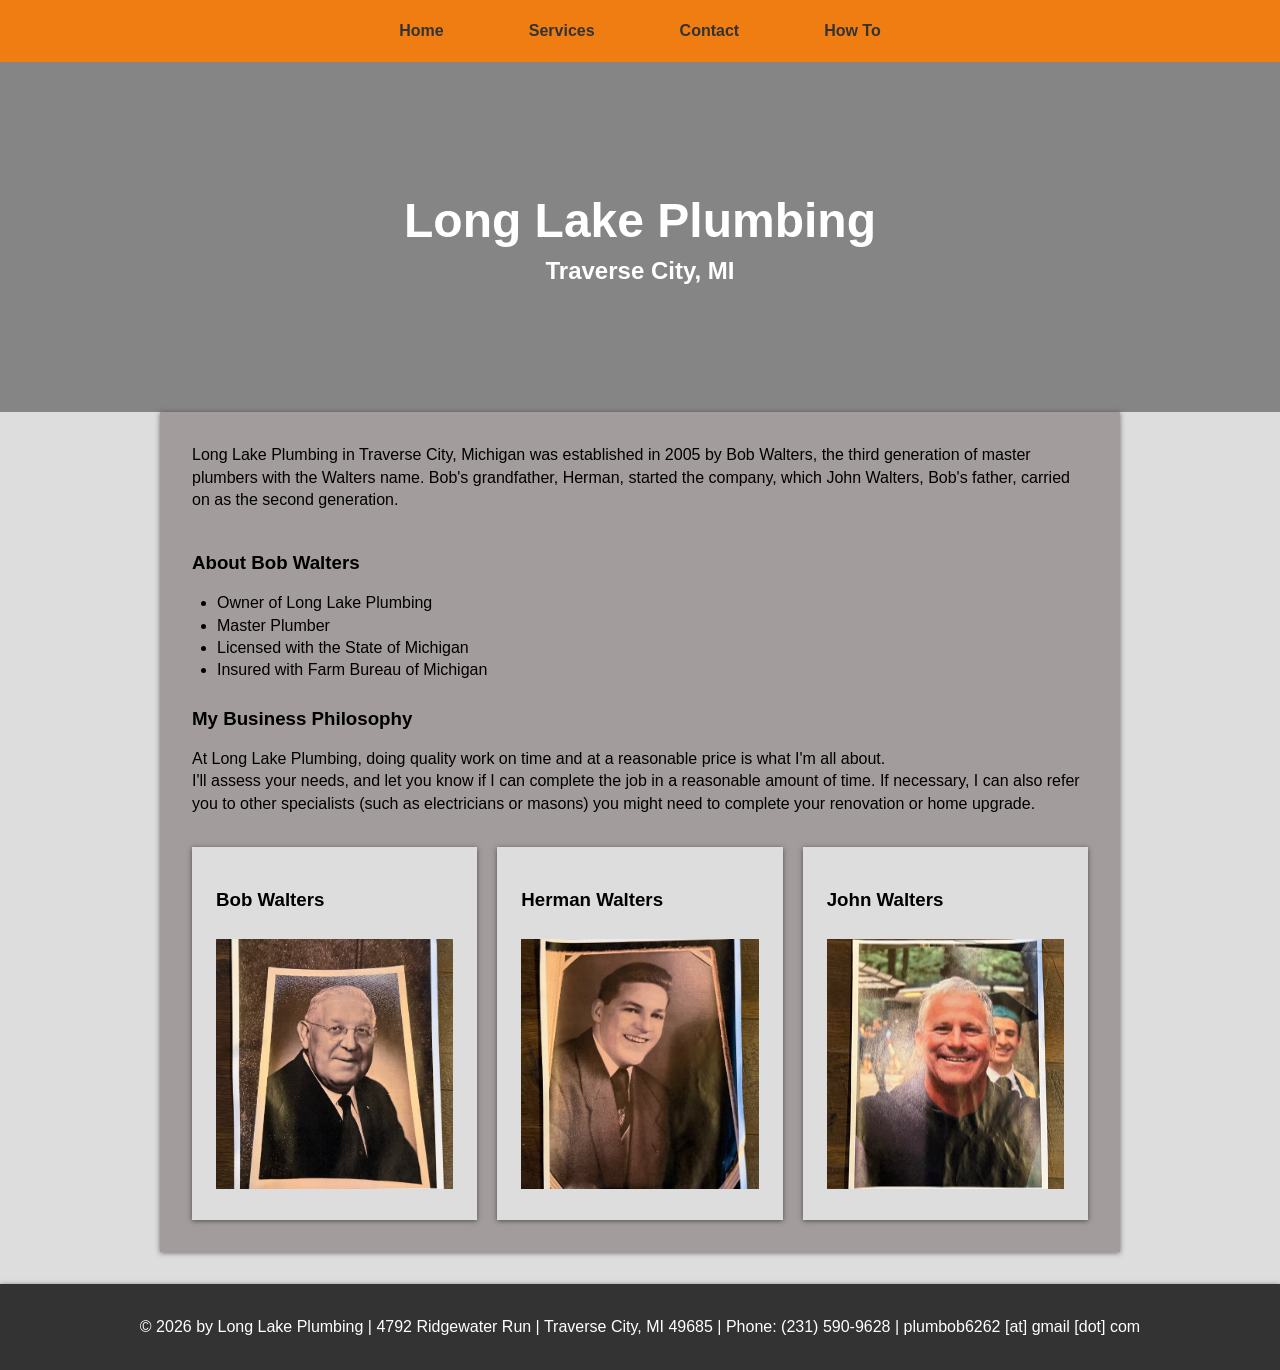
==== plumbing/index.html @ db012736 "Removed extra break tag" ====
<!DOCTYPE html>
<html lang="en">
<head>
	<meta charset="utf-8">
	<meta name="viewport" content="width=device-width, initial-scale=1.0">
	<title>Home | Long Lake Plumbing</title>
	<style>
		/* Global Reset and Variables */
		* {
			margin: 0;
			padding: 0;
			box-sizing: border-box;
		}

		:root {
			--orange: #EF7D12;
			--steelblue: rgb(36, 83, 145);
			--dark: #333;
			--light: #fff;
			--grey: #ddd;
			--shadow: 0 1px 5px rgba(0, 0, 0, 0.5);
		}

		body {
			font-family: Arial, Helvetica, sans-serif;
			line-height: 1.4;
			background-color: var(--grey);
		}

		/* CSS Grid Layout Structure */
		.page-wrapper {
			display: grid;
			grid-template-areas: 
				"nav"
				"header"
				"content"
				"footer";
			grid-template-columns: 1fr;
		}

		/* Responsive Navbar using Flexbox */
		.main-nav {
			grid-area: nav;
			background-color: var(--orange);
			position: sticky;
			top: 0;
			z-index: 100;
			width: 100%;
			display: flex;
			justify-content: center;
			align-items: center;
			min-height: 60px;
		}

		.main-nav ul {
			display: flex;
			list-style: none;
			flex-wrap: wrap;
			justify-content: center;
			gap: 5px;
		}

		.main-nav li a {
			text-decoration: none;
			color: #333;
			font-weight: bold;
			padding: 20px 40px;
			display: block;
			transition: 0.3s;
		}

		.main-nav li a:hover {
			color: var(--light);
			background-color: var(--steelblue);
		}

		/* Header with Responsive Background Image */
		header {
			grid-area: header;
			/* Using linear-gradient to ensure text readability over the image */
			background: linear-gradient(rgba(0,0,0,0.4), rgba(0,0,0,0.4)), 
						url('images/wrench-metal-pipe.jpg') no-repeat center center;
			background-size: cover;
			height: 350px;
			display: flex;
			flex-direction: column;
			justify-content: center;
			align-items: center;
			color: var(--light);
			text-align: center;
		}

		header h1 {
			font-size: 3rem;
			background: transparent; 
		}

		header h3 {
			font-size: 1.5rem;
			background: transparent; 
		}

		/* Main Content Section */
		.container {
			grid-area: content;
			background-color: rgb(163, 156, 156);
			width: 75%;
			margin: 0 auto;
			padding: 2rem;
			box-shadow: var(--shadow);
		}

		.container h3 {
			text-align: left;
			background: transparent;
			margin: 1rem 0;
		}

		.container ul {
			margin-left: 25px;
			margin-bottom: 1.5rem;
		}

		/* Responsive Grid for Founder Boxes */
		.boxes {
			display: grid;
			gap: 20px;
			grid-template-columns: repeat(auto-fit, minmax(200px, 1fr));
			margin-top: 2rem;
		}

		.box {
			background: var(--grey);
			text-align: center;
			padding: 1.5rem;
			box-shadow: var(--shadow);
		}

		.box img {
			width: 100%;
			height: 250px;
			object-fit: cover;
			margin-top: 10px;
		}

		/* Footer Styling */
		footer {
			grid-area: footer;
			background: var(--dark);
			color: var(--light);
			text-align: center;
			padding: 2rem;
			margin-top: 2rem;
			box-shadow: var(--shadow);
		}

		/* Mobile Responsive View */
		@media (max-width: 700px) {
			.main-nav ul {
				flex-direction: column;
				width: 100%;
			}

			.main-nav li {
				width: 100%;
				text-align: center;
			}

			.main-nav li a {
				padding: 15px;
				border-bottom: 1px solid rgba(0,0,0,0.1);
			}

			.container {
				width: 95%;
			}

			header h1 {
				font-size: 2rem;
			}
		}
	</style>
</head>
<body>		

	<div class="page-wrapper">
		<nav class="main-nav">
			<ul>
				<li><a href="index.html">Home</a></li>
				<li><a href="services.html">Services</a></li>
				<li><a href="contact.html">Contact</a></li>
				<li><a href="how-to.html">How To</a></li>
			</ul>
		</nav>

		<header>
			<h1>Long Lake Plumbing</h1>
			<h2>Traverse City, MI</h2>
		</header>

		<div class="container">
			<p>Long Lake Plumbing in Traverse City, Michigan was established in 2005 by Bob Walters, the third generation of master plumbers with the Walters name. Bob's grandfather, Herman, started the company, which John Walters, Bob's father, carried on as the second generation.</p>
			
			<br>
			<h3>About Bob Walters</h3>
			<ul>
				<li>Owner of Long Lake Plumbing</li>
				<li>Master Plumber</li>
				<li>Licensed with the State of Michigan</li>
				<li>Insured with Farm Bureau of Michigan</li>
			</ul>
			
	
			<h3>My Business Philosophy</h3>
			<p>At Long Lake Plumbing, doing quality work on time and at a reasonable price is what I'm all about.</p>
			<p>I'll assess your needs, and let you know if I can complete the job in a reasonable amount of time. If necessary, I can also refer you to other specialists (such as electricians or masons) you might need to complete your renovation or home upgrade.</p>

			<section class="boxes">
				<div class="box">
					<h3>Bob Walters</h3>
					<img src="images/founder1.png" alt="First Founder">
				</div>
				<div class="box">
					<h3>Herman Walters</h3>
					<img src="images/founder2.png" alt="Second Founder">
				</div>
				<div class="box">
					<h3>John Walters</h3>
					<img src="images/founder3-resized.png" alt="Third Founder">
				</div>
			</section>
		</div>
		
		<footer>
			<p>&copy; 2026 by Long Lake Plumbing | 4792 Ridgewater Run | Traverse City, MI 49685 | Phone: (231) 590-9628 | plumbob6262 [at] gmail [dot] com</p>
		</footer>
	</div>

</body>
</html>
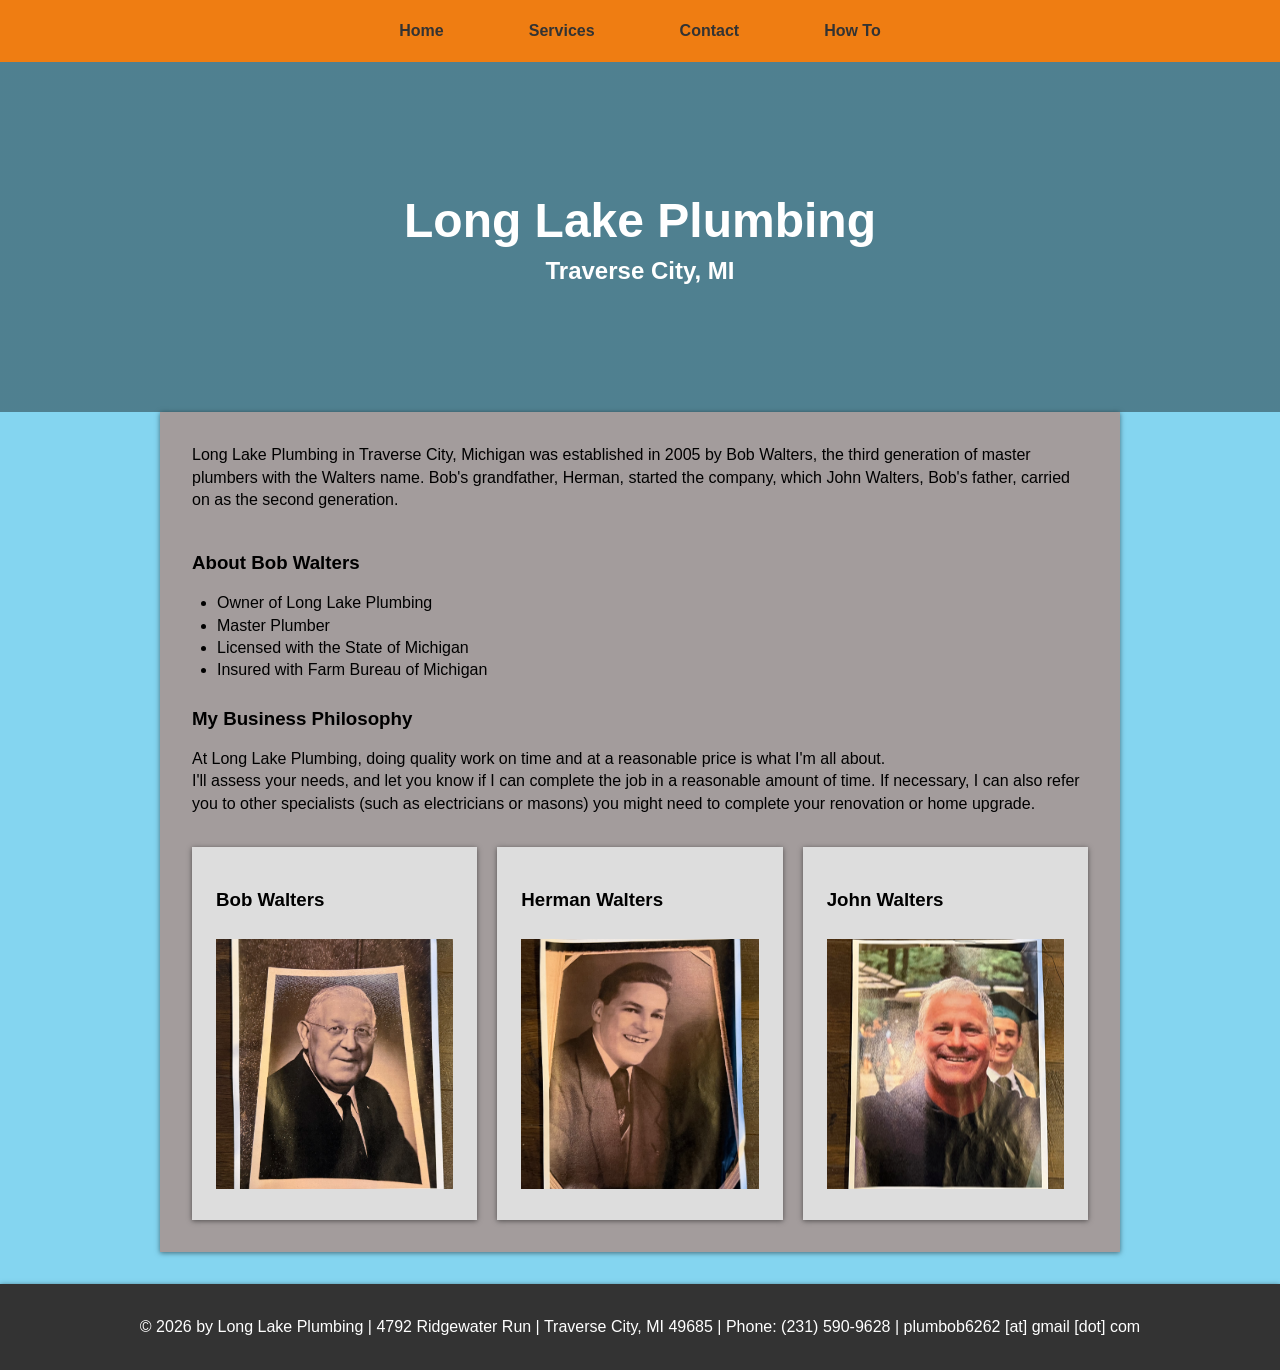
==== commit a1932914: "Edited color code in CSS" ====
--- a/plumbing/index.html
+++ b/plumbing/index.html
@@ -36,6 +36,7 @@
 				"content"
 				"footer";
 			grid-template-columns: 1fr;
+			background-color: rgb(132, 213, 240);
 		}
 
 		/* Responsive Navbar using Flexbox */
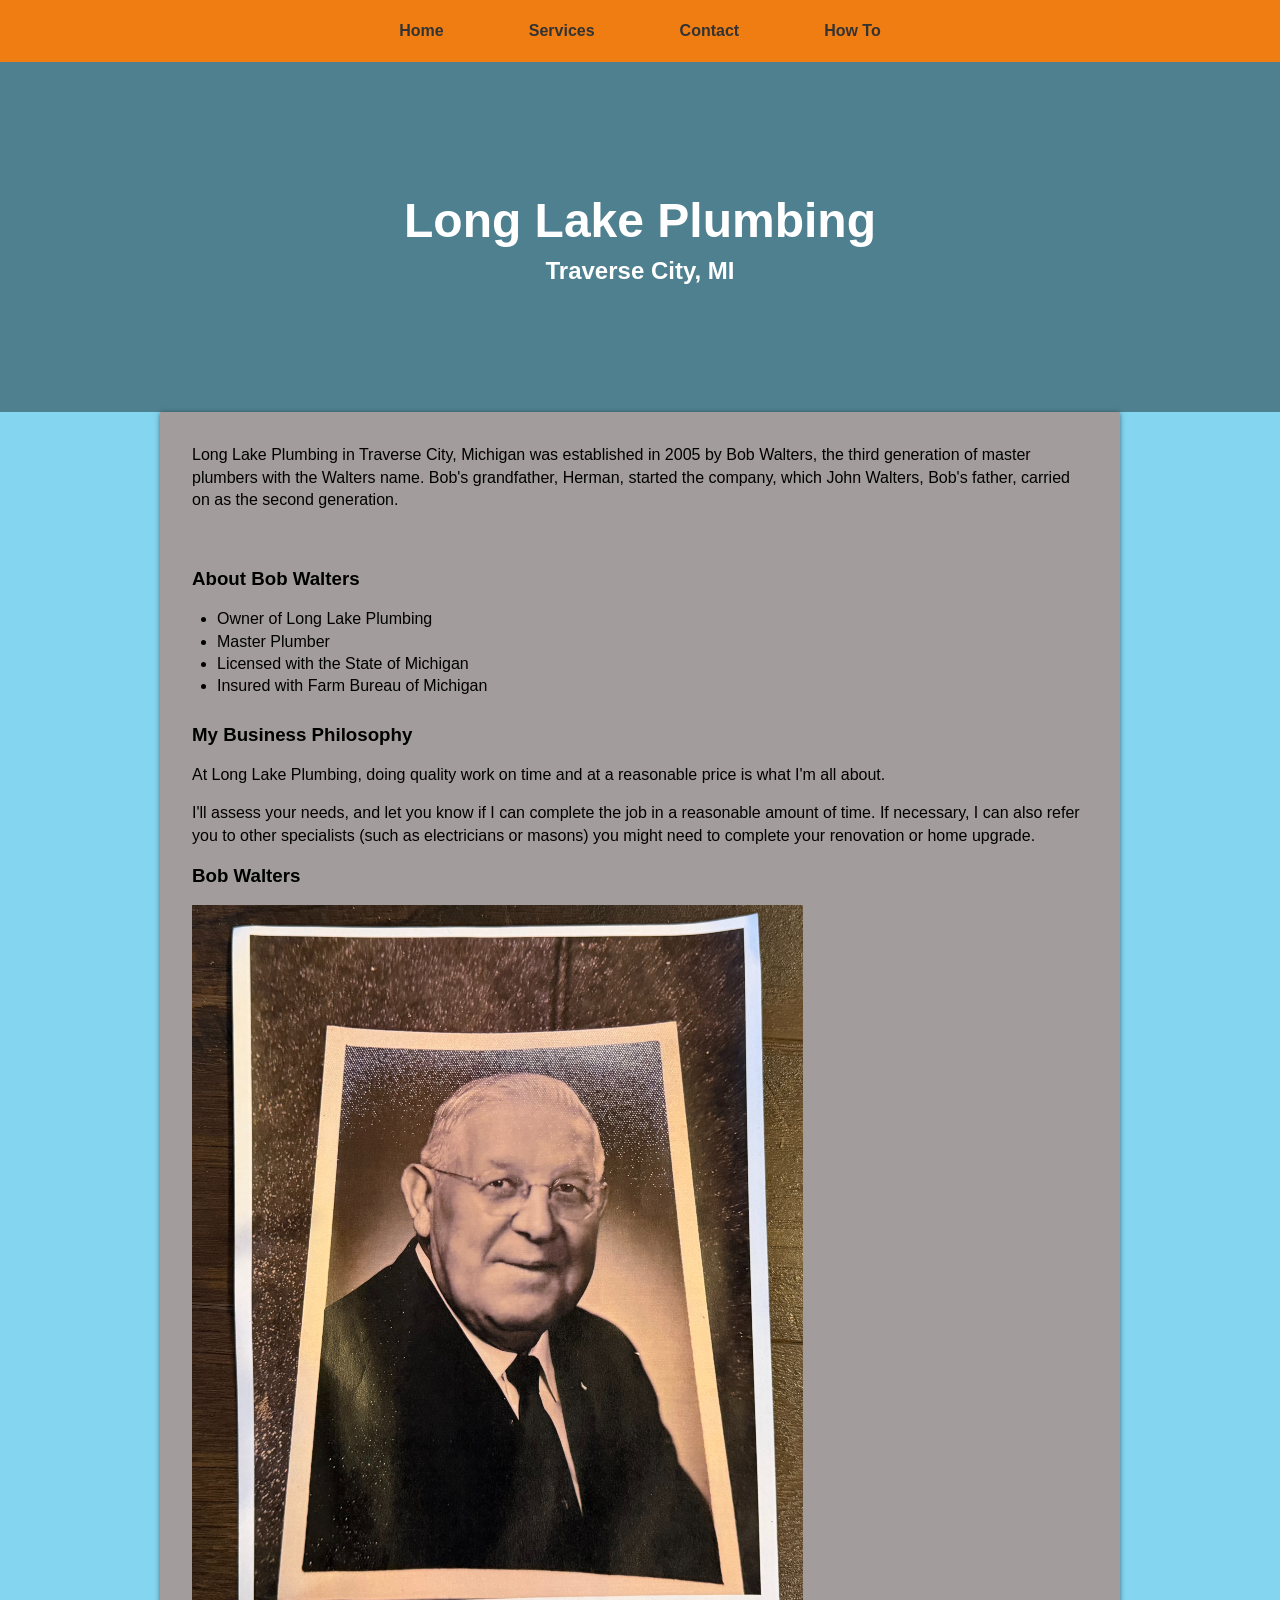
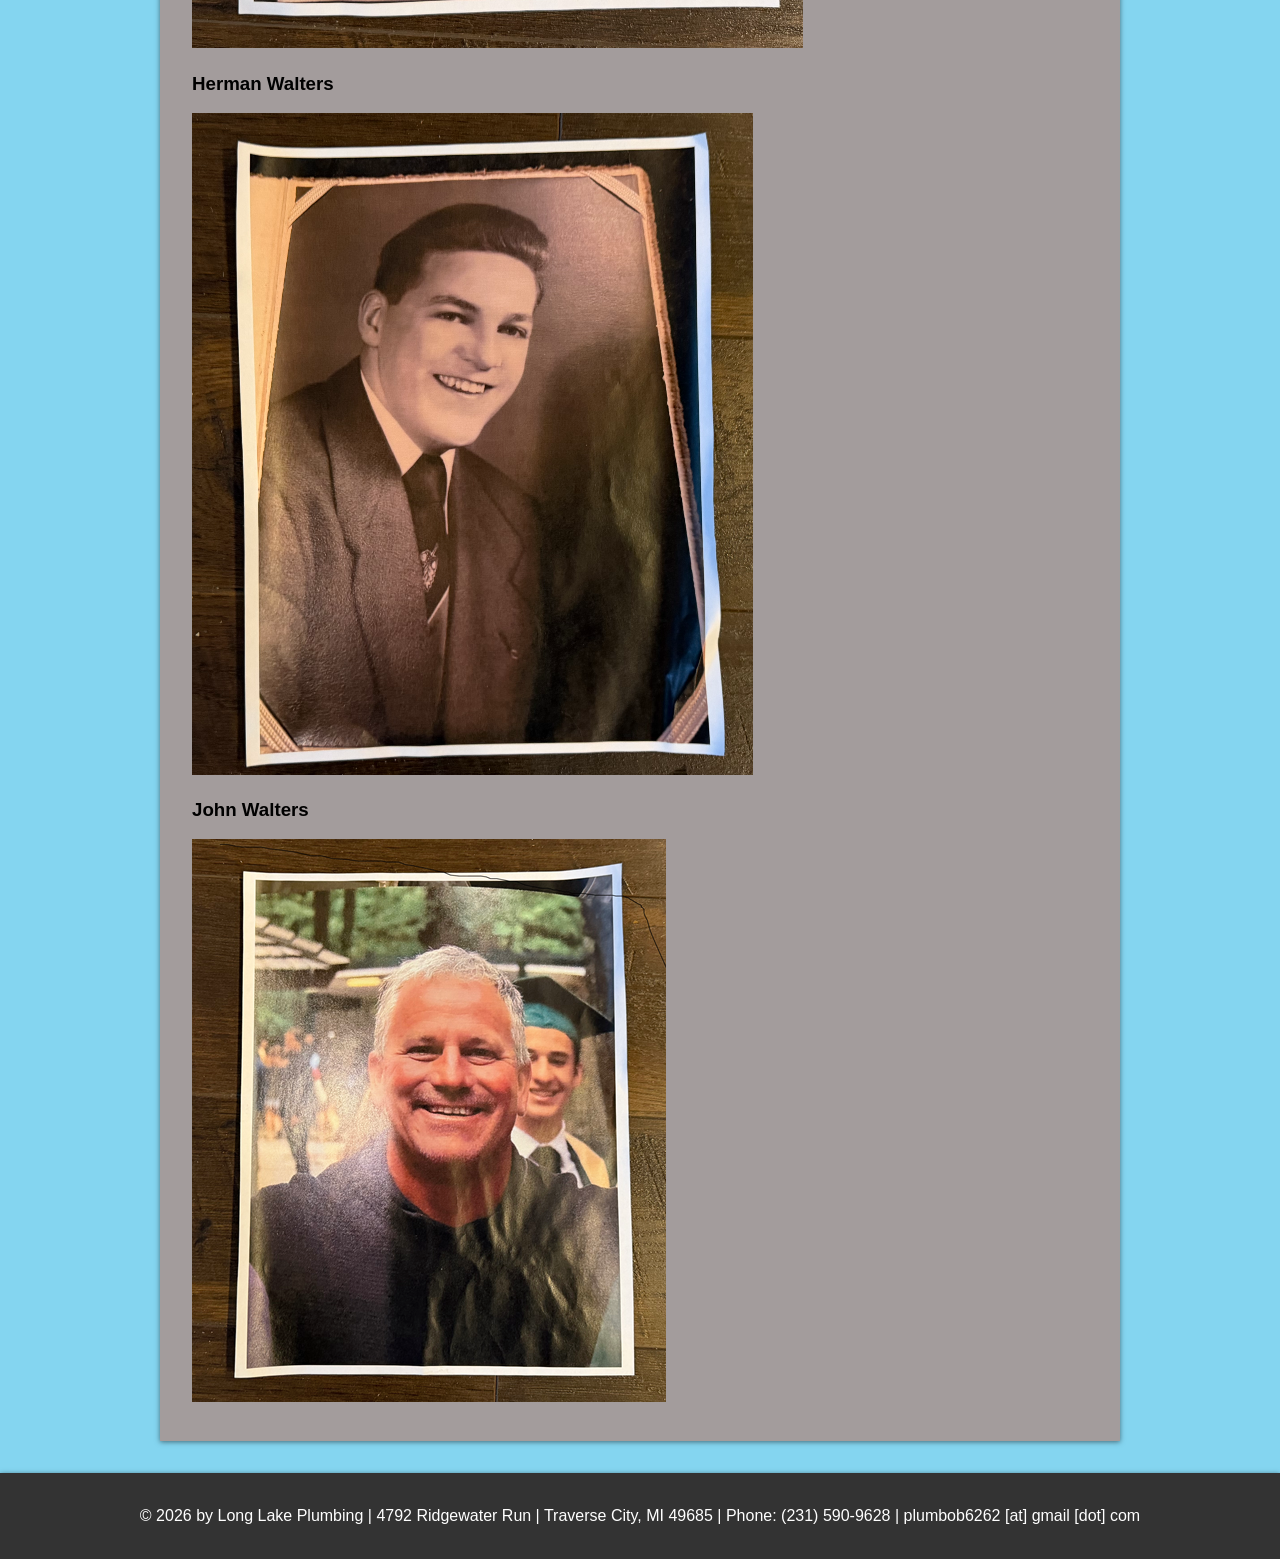
==== commit 96d27167: "Updated style sheet." ====
--- a/plumbing/index.html
+++ b/plumbing/index.html
@@ -78,7 +78,6 @@
 		/* Header with Responsive Background Image */
 		header {
 			grid-area: header;
-			/* Using linear-gradient to ensure text readability over the image */
 			background: linear-gradient(rgba(0,0,0,0.4), rgba(0,0,0,0.4)), 
 						url('images/wrench-metal-pipe.jpg') no-repeat center center;
 			background-size: cover;
@@ -93,12 +92,10 @@
 
 		header h1 {
 			font-size: 3rem;
-			background: transparent; 
-		}
-
-		header h3 {
+		}
+
+		header h2 {
 			font-size: 1.5rem;
-			background: transparent; 
 		}
 
 		/* Main Content Section */
@@ -122,26 +119,8 @@
 			margin-bottom: 1.5rem;
 		}
 
-		/* Responsive Grid for Founder Boxes */
-		.boxes {
-			display: grid;
-			gap: 20px;
-			grid-template-columns: repeat(auto-fit, minmax(200px, 1fr));
-			margin-top: 2rem;
-		}
-
-		.box {
-			background: var(--grey);
-			text-align: center;
-			padding: 1.5rem;
-			box-shadow: var(--shadow);
-		}
-
-		.box img {
-			width: 100%;
-			height: 250px;
-			object-fit: cover;
-			margin-top: 10px;
+		.container p {
+			margin-bottom: 1rem;
 		}
 
 		/* Footer Styling */
@@ -154,6 +133,8 @@
 			margin-top: 2rem;
 			box-shadow: var(--shadow);
 		}
+
+		#emergency { color: red; font-weight: bold; }
 
 		/* Mobile Responsive View */
 		@media (max-width: 700px) {
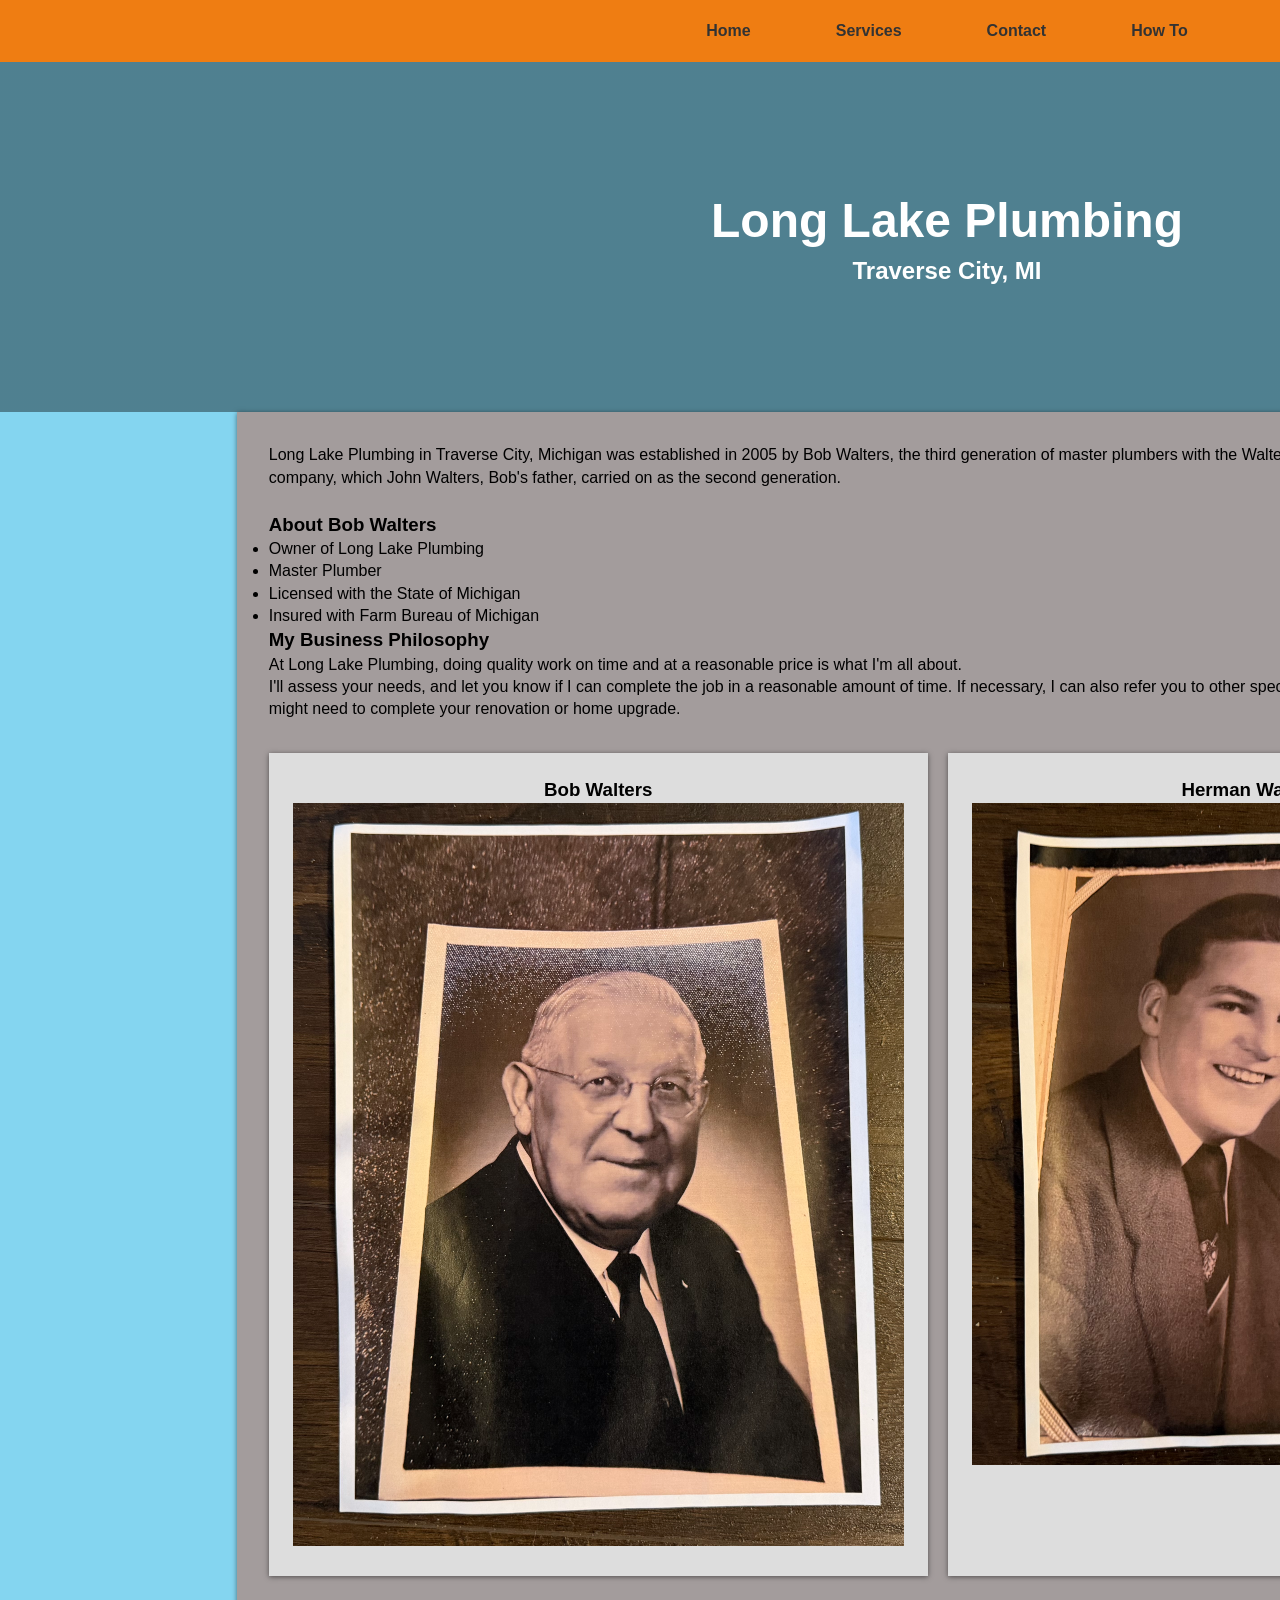
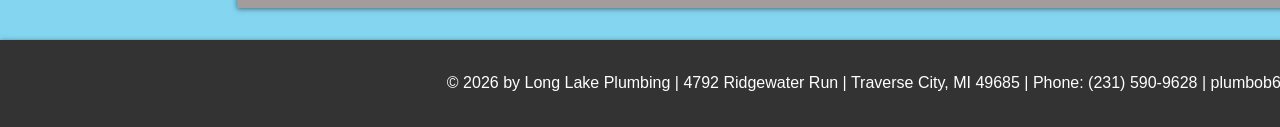
==== commit 62e308bb: "Edited CSS in contact, index and services pages" ====
--- a/plumbing/index.html
+++ b/plumbing/index.html
@@ -5,162 +5,186 @@
 	<meta name="viewport" content="width=device-width, initial-scale=1.0">
 	<title>Home | Long Lake Plumbing</title>
 	<style>
-		/* Global Reset and Variables */
-		* {
-			margin: 0;
-			padding: 0;
-			box-sizing: border-box;
-		}
-
-		:root {
-			--orange: #EF7D12;
-			--steelblue: rgb(36, 83, 145);
-			--dark: #333;
-			--light: #fff;
-			--grey: #ddd;
-			--shadow: 0 1px 5px rgba(0, 0, 0, 0.5);
-		}
-
-		body {
-			font-family: Arial, Helvetica, sans-serif;
-			line-height: 1.4;
-			background-color: var(--grey);
-		}
-
-		/* CSS Grid Layout Structure */
-		.page-wrapper {
-			display: grid;
-			grid-template-areas: 
-				"nav"
-				"header"
-				"content"
-				"footer";
-			grid-template-columns: 1fr;
-			background-color: rgb(132, 213, 240);
-		}
-
-		/* Responsive Navbar using Flexbox */
-		.main-nav {
-			grid-area: nav;
-			background-color: var(--orange);
-			position: sticky;
-			top: 0;
-			z-index: 100;
-			width: 100%;
-			display: flex;
-			justify-content: center;
-			align-items: center;
-			min-height: 60px;
-		}
-
-		.main-nav ul {
-			display: flex;
-			list-style: none;
-			flex-wrap: wrap;
-			justify-content: center;
-			gap: 5px;
-		}
-
-		.main-nav li a {
-			text-decoration: none;
-			color: #333;
-			font-weight: bold;
-			padding: 20px 40px;
-			display: block;
-			transition: 0.3s;
-		}
-
-		.main-nav li a:hover {
-			color: var(--light);
-			background-color: var(--steelblue);
-		}
-
-		/* Header with Responsive Background Image */
-		header {
-			grid-area: header;
-			background: linear-gradient(rgba(0,0,0,0.4), rgba(0,0,0,0.4)), 
-						url('images/wrench-metal-pipe.jpg') no-repeat center center;
-			background-size: cover;
-			height: 350px;
-			display: flex;
-			flex-direction: column;
-			justify-content: center;
-			align-items: center;
-			color: var(--light);
-			text-align: center;
-		}
-
-		header h1 {
-			font-size: 3rem;
-		}
-
-		header h2 {
-			font-size: 1.5rem;
-		}
-
-		/* Main Content Section */
-		.container {
-			grid-area: content;
-			background-color: rgb(163, 156, 156);
-			width: 75%;
-			margin: 0 auto;
-			padding: 2rem;
-			box-shadow: var(--shadow);
-		}
-
-		.container h3 {
-			text-align: left;
-			background: transparent;
-			margin: 1rem 0;
-		}
-
-		.container ul {
-			margin-left: 25px;
-			margin-bottom: 1.5rem;
-		}
-
-		.container p {
-			margin-bottom: 1rem;
-		}
-
-		/* Footer Styling */
-		footer {
-			grid-area: footer;
-			background: var(--dark);
-			color: var(--light);
-			text-align: center;
-			padding: 2rem;
-			margin-top: 2rem;
-			box-shadow: var(--shadow);
-		}
-
-		#emergency { color: red; font-weight: bold; }
-
-		/* Mobile Responsive View */
-		@media (max-width: 700px) {
-			.main-nav ul {
-				flex-direction: column;
-				width: 100%;
-			}
-
-			.main-nav li {
-				width: 100%;
-				text-align: center;
-			}
-
-			.main-nav li a {
-				padding: 15px;
-				border-bottom: 1px solid rgba(0,0,0,0.1);
-			}
-
-			.container {
-				width: 95%;
-			}
-
-			header h1 {
-				font-size: 2rem;
-			}
-		}
+/* Global Reset and Variables */
+* {
+    margin: 0;
+    padding: 0;
+    box-sizing: border-box;
+}
+
+:root {
+    --orange: #EF7D12;
+    --steelblue: rgb(36, 83, 145);
+    --dark: #333;
+    --light: #fff;
+    --grey: #ddd;
+    --shadow: 0 1px 5px rgba(0, 0, 0, 0.5);
+}
+
+body {
+    font-family: Arial, Helvetica, sans-serif;
+    line-height: 1.4;
+    background-color: var(--grey);
+}
+
+/* CSS Grid Layout Structure */
+.page-wrapper {
+    display: grid;
+    grid-template-areas: 
+        "nav"
+        "header"
+        "content"
+        "footer";
+    grid-template-columns: 1fr;
+    background-color: rgb(132, 213, 240);
+}
+
+/* Responsive Navbar using Flexbox */
+.main-nav {
+    grid-area: nav;
+    background-color: var(--orange);
+    position: sticky;
+    top: 0;
+    z-index: 100;
+    width: 100%;
+    display: flex;
+    justify-content: center;
+    align-items: center;
+    min-height: 60px;
+}
+
+.main-nav ul {
+    display: flex;
+    list-style: none;
+    flex-wrap: wrap;
+    justify-content: center;
+    gap: 5px;
+}
+
+.main-nav li a {
+    text-decoration: none;
+    color: #333;
+    font-weight: bold;
+    padding: 20px 40px;
+    display: block;
+    transition: 0.3s;
+}
+
+.main-nav li a:hover {
+    color: var(--light);
+    background-color: var(--steelblue);
+}
+
+/* Header with Responsive Background Image */
+header {
+    grid-area: header;
+    background: linear-gradient(rgba(0,0,0,0.4), rgba(0,0,0,0.4)), 
+                url('images/wrench-metal-pipe.jpg') no-repeat center center;
+    background-size: cover;
+    height: 350px;
+    display: flex;
+    flex-direction: column;
+    justify-content: center;
+    align-items: center;
+    color: var(--light);
+    text-align: center;
+}
+
+header h1 {
+    font-size: 3rem;
+}
+
+header h2 {
+    font-size: 1.5rem;
+}
+
+/* Main Content Section */
+.container {
+    grid-area: content;
+    background-color: rgb(163, 156, 156);
+    width: 75%;
+    margin: 0 auto;
+    padding: 2rem;
+    box-shadow: var(--shadow);
+}
+
+/* Video Grid: 3 columns on desktop */
+.boxes {
+    display: grid;
+    gap: 20px;
+    grid-template-columns: repeat(3, 1fr);
+    margin-top: 2rem;
+}
+
+.box {
+    background: var(--grey);
+    text-align: center;
+    padding: 1.5rem;
+    box-shadow: var(--shadow);
+}
+
+/* Video Container for Responsive 16:9 Aspect Ratio */
+.video-container {
+    position: relative;
+    width: 100%;
+    height: 0;
+    padding-bottom: 56.25%; /* 16:9 Aspect Ratio */
+    overflow: hidden;
+}
+
+.video-container iframe {
+    position: absolute;
+    top: 0;
+    left: 0;
+    width: 100%;
+    height: 100%;
+    border: 0;
+}
+
+/* Footer Styling */
+footer {
+    grid-area: footer;
+    background: var(--dark);
+    color: var(--light);
+    text-align: center;
+    padding: 2rem;
+    margin-top: 2rem;
+    box-shadow: var(--shadow);
+}
+
+#emergency { color: red; font-weight: bold; }
+
+/* Mobile Responsive View */
+@media (max-width: 700px) {
+    /* Stack Nav vertically */
+    .main-nav ul {
+        flex-direction: column;
+        width: 100%;
+    }
+
+    .main-nav li {
+        width: 100%;
+        text-align: center;
+    }
+
+    .main-nav li a {
+        padding: 15px;
+        border-bottom: 1px solid rgba(0,0,0,0.1);
+    }
+
+    /* Stack Videos vertically */
+    .boxes {
+        grid-template-columns: 1fr;
+    }
+
+    .container {
+        width: 95%;
+    }
+
+    header h1 {
+        font-size: 2rem;
+    }
+}
 	</style>
 </head>
 <body>		
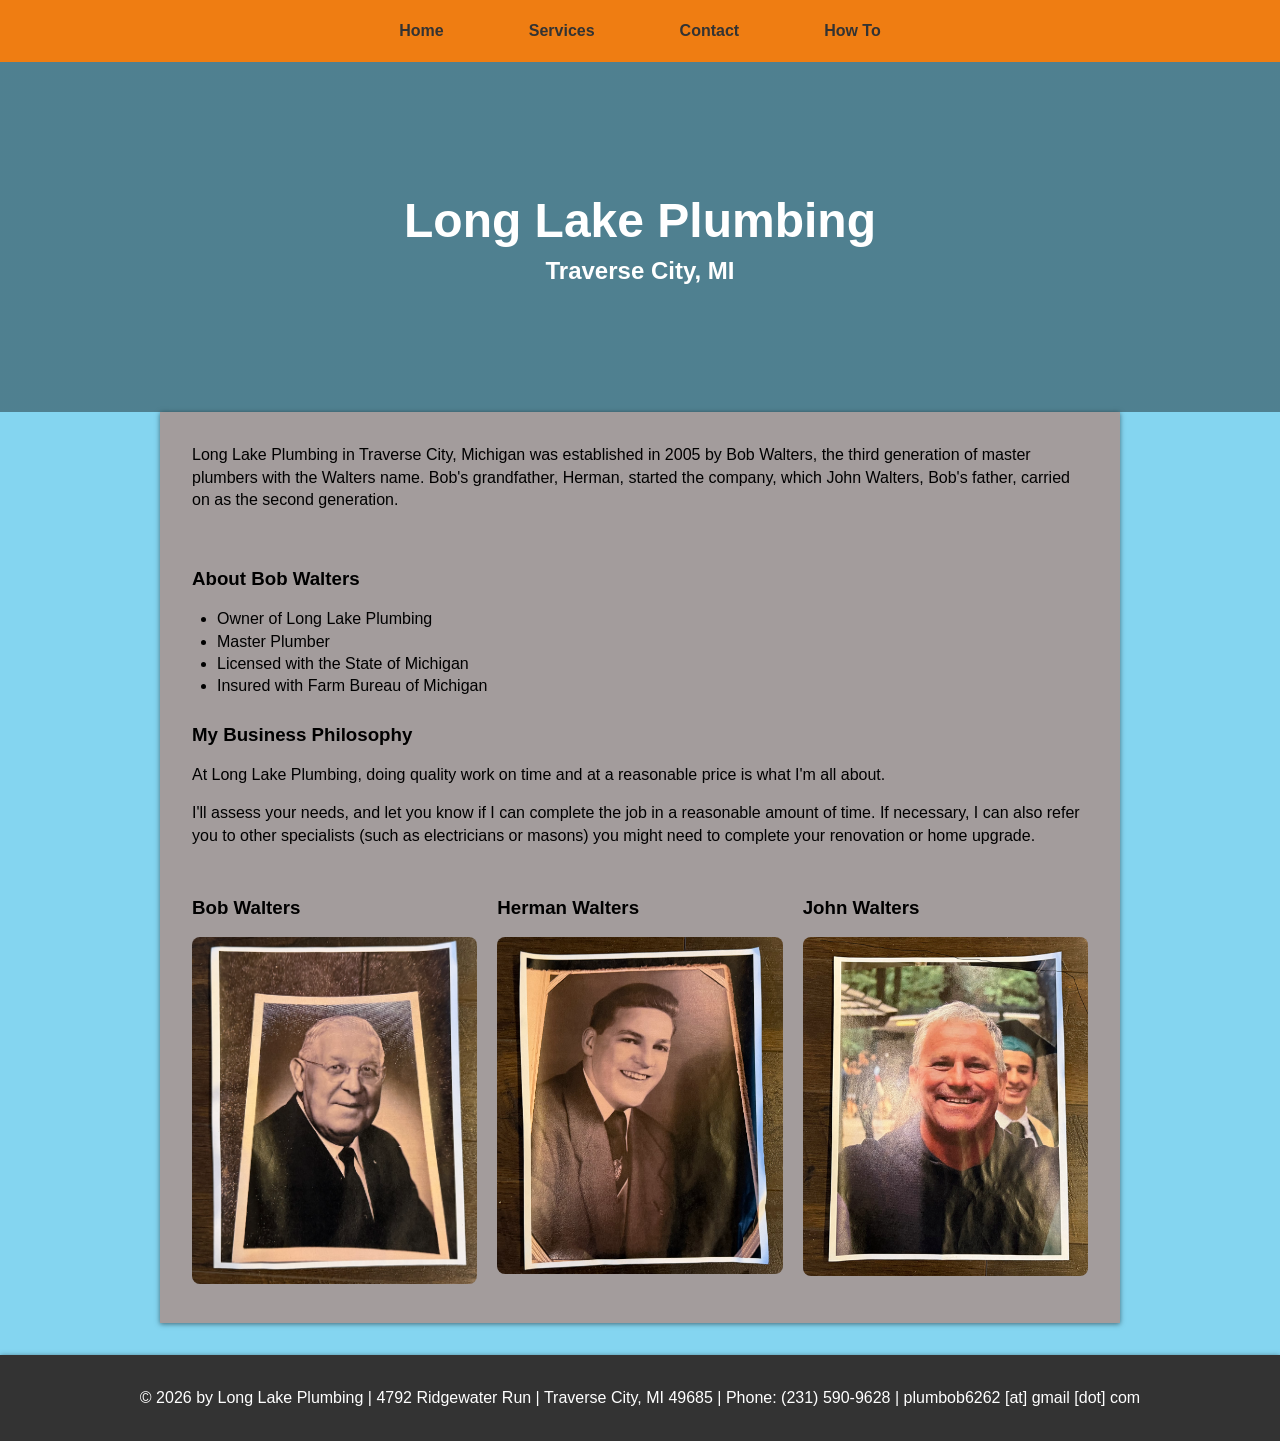
==== commit 3bd55c65: "Edited CSS for founders images on home page" ====
--- a/plumbing/index.html
+++ b/plumbing/index.html
@@ -5,13 +5,7 @@
 	<meta name="viewport" content="width=device-width, initial-scale=1.0">
 	<title>Home | Long Lake Plumbing</title>
 	<style>
-/* Global Reset and Variables */
-* {
-    margin: 0;
-    padding: 0;
-    box-sizing: border-box;
-}
-
+/* Global Variables */
 :root {
     --orange: #EF7D12;
     --steelblue: rgb(36, 83, 145);
@@ -19,6 +13,13 @@
     --light: #fff;
     --grey: #ddd;
     --shadow: 0 1px 5px rgba(0, 0, 0, 0.5);
+}
+
+/* Global Reset */
+* {
+    margin: 0;
+    padding: 0;
+    box-sizing: border-box;
 }
 
 body {
@@ -108,37 +109,39 @@
     box-shadow: var(--shadow);
 }
 
-/* Video Grid: 3 columns on desktop */
-.boxes {
-    display: grid;
+.container h3 {
+    text-align: left;
+    background: transparent;
+    margin: 1rem 0;
+}
+
+.container ul {
+    margin-left: 25px;
+    margin-bottom: 1.5rem;
+}
+
+.container p {
+    margin-bottom: 1rem;
+}
+
+/* Founders Section - Horizontal Layout (Desktop) */
+.founders {
+    display: flex;
+    flex-direction: row;
+    justify-content: space-between;
     gap: 20px;
-    grid-template-columns: repeat(3, 1fr);
     margin-top: 2rem;
 }
 
-.box {
-    background: var(--grey);
+.founder {
+    flex: 1;
     text-align: center;
-    padding: 1.5rem;
-    box-shadow: var(--shadow);
-}
-
-/* Video Container for Responsive 16:9 Aspect Ratio */
-.video-container {
-    position: relative;
-    width: 100%;
-    height: 0;
-    padding-bottom: 56.25%; /* 16:9 Aspect Ratio */
-    overflow: hidden;
-}
-
-.video-container iframe {
-    position: absolute;
-    top: 0;
-    left: 0;
-    width: 100%;
-    height: 100%;
-    border: 0;
+}
+
+.founder img {
+    max-width: 100%;
+    height: auto;
+    border-radius: 8px;
 }
 
 /* Footer Styling */
@@ -152,11 +155,13 @@
     box-shadow: var(--shadow);
 }
 
-#emergency { color: red; font-weight: bold; }
+#emergency { 
+    color: red; 
+    font-weight: bold; 
+}
 
 /* Mobile Responsive View */
 @media (max-width: 700px) {
-    /* Stack Nav vertically */
     .main-nav ul {
         flex-direction: column;
         width: 100%;
@@ -172,17 +177,23 @@
         border-bottom: 1px solid rgba(0,0,0,0.1);
     }
 
-    /* Stack Videos vertically */
-    .boxes {
-        grid-template-columns: 1fr;
-    }
-
     .container {
         width: 95%;
     }
 
     header h1 {
         font-size: 2rem;
+    }
+
+    /* Founders Section - Vertical Stack (Mobile) */
+    .founders {
+        flex-direction: column;
+        align-items: center;
+    }
+
+    .founder {
+        width: 100%;
+        margin-bottom: 2rem;
     }
 }
 	</style>
@@ -221,16 +232,16 @@
 			<p>At Long Lake Plumbing, doing quality work on time and at a reasonable price is what I'm all about.</p>
 			<p>I'll assess your needs, and let you know if I can complete the job in a reasonable amount of time. If necessary, I can also refer you to other specialists (such as electricians or masons) you might need to complete your renovation or home upgrade.</p>
 
-			<section class="boxes">
-				<div class="box">
+			<section class="founders">
+				<div class="founder">
 					<h3>Bob Walters</h3>
 					<img src="images/founder1.png" alt="First Founder">
 				</div>
-				<div class="box">
+				<div class="founder">
 					<h3>Herman Walters</h3>
 					<img src="images/founder2.png" alt="Second Founder">
 				</div>
-				<div class="box">
+				<div class="founder">
 					<h3>John Walters</h3>
 					<img src="images/founder3-resized.png" alt="Third Founder">
 				</div>
@@ -243,4 +254,4 @@
 	</div>
 
 </body>
-</html>
+</html>
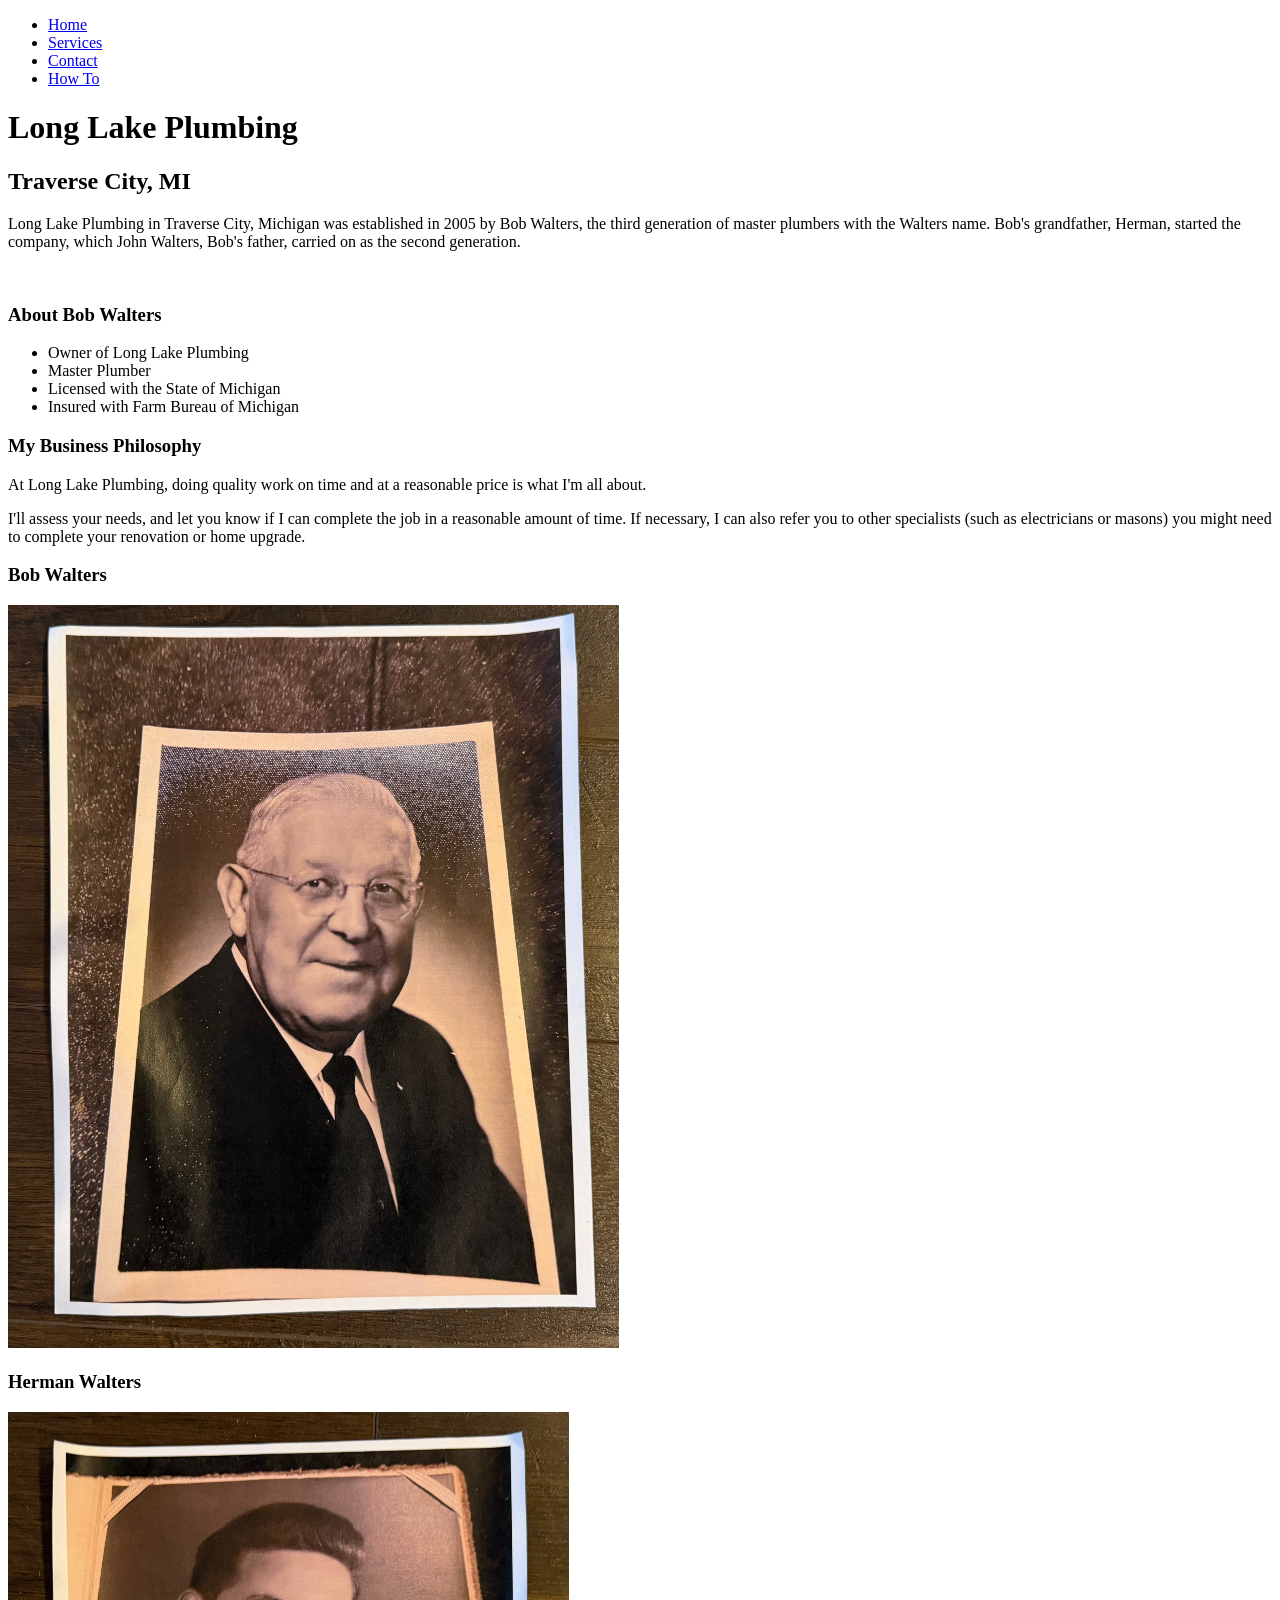
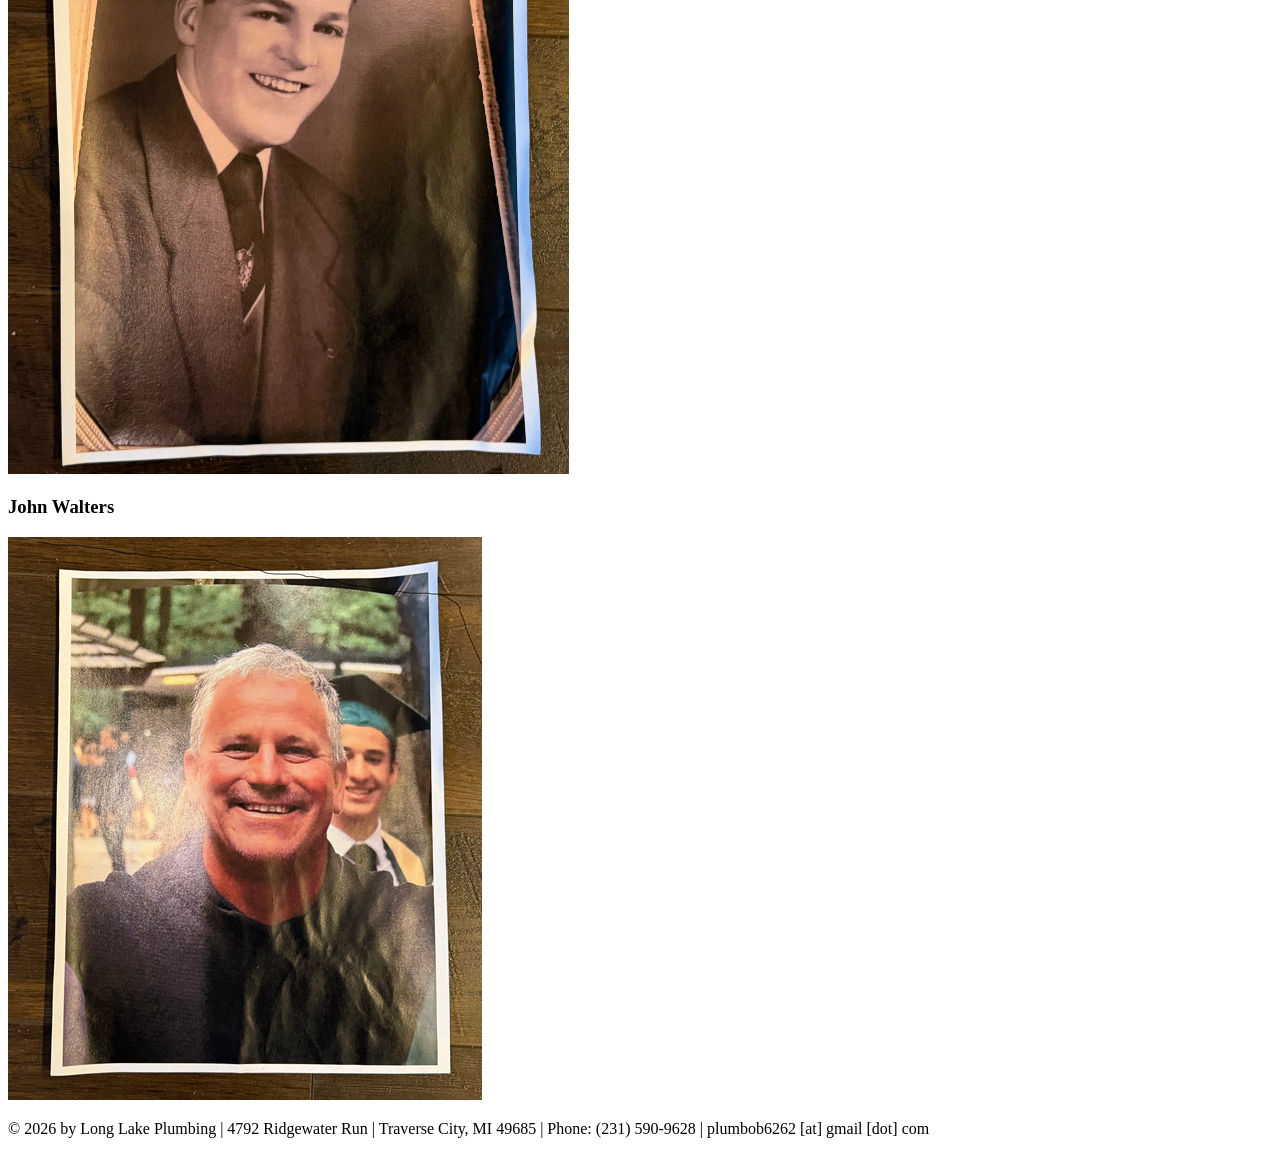
==== commit 7463a9fe: "Edited plumbing.css" ====
--- a/plumbing/index.html
+++ b/plumbing/index.html
@@ -4,199 +4,6 @@
 	<meta charset="utf-8">
 	<meta name="viewport" content="width=device-width, initial-scale=1.0">
 	<title>Home | Long Lake Plumbing</title>
-	<style>
-/* Global Variables */
-:root {
-    --orange: #EF7D12;
-    --steelblue: rgb(36, 83, 145);
-    --dark: #333;
-    --light: #fff;
-    --grey: #ddd;
-    --shadow: 0 1px 5px rgba(0, 0, 0, 0.5);
-}
-
-/* Global Reset */
-* {
-    margin: 0;
-    padding: 0;
-    box-sizing: border-box;
-}
-
-body {
-    font-family: Arial, Helvetica, sans-serif;
-    line-height: 1.4;
-    background-color: var(--grey);
-}
-
-/* CSS Grid Layout Structure */
-.page-wrapper {
-    display: grid;
-    grid-template-areas: 
-        "nav"
-        "header"
-        "content"
-        "footer";
-    grid-template-columns: 1fr;
-    background-color: rgb(132, 213, 240);
-}
-
-/* Responsive Navbar using Flexbox */
-.main-nav {
-    grid-area: nav;
-    background-color: var(--orange);
-    position: sticky;
-    top: 0;
-    z-index: 100;
-    width: 100%;
-    display: flex;
-    justify-content: center;
-    align-items: center;
-    min-height: 60px;
-}
-
-.main-nav ul {
-    display: flex;
-    list-style: none;
-    flex-wrap: wrap;
-    justify-content: center;
-    gap: 5px;
-}
-
-.main-nav li a {
-    text-decoration: none;
-    color: #333;
-    font-weight: bold;
-    padding: 20px 40px;
-    display: block;
-    transition: 0.3s;
-}
-
-.main-nav li a:hover {
-    color: var(--light);
-    background-color: var(--steelblue);
-}
-
-/* Header with Responsive Background Image */
-header {
-    grid-area: header;
-    background: linear-gradient(rgba(0,0,0,0.4), rgba(0,0,0,0.4)), 
-                url('images/wrench-metal-pipe.jpg') no-repeat center center;
-    background-size: cover;
-    height: 350px;
-    display: flex;
-    flex-direction: column;
-    justify-content: center;
-    align-items: center;
-    color: var(--light);
-    text-align: center;
-}
-
-header h1 {
-    font-size: 3rem;
-}
-
-header h2 {
-    font-size: 1.5rem;
-}
-
-/* Main Content Section */
-.container {
-    grid-area: content;
-    background-color: rgb(163, 156, 156);
-    width: 75%;
-    margin: 0 auto;
-    padding: 2rem;
-    box-shadow: var(--shadow);
-}
-
-.container h3 {
-    text-align: left;
-    background: transparent;
-    margin: 1rem 0;
-}
-
-.container ul {
-    margin-left: 25px;
-    margin-bottom: 1.5rem;
-}
-
-.container p {
-    margin-bottom: 1rem;
-}
-
-/* Founders Section - Horizontal Layout (Desktop) */
-.founders {
-    display: flex;
-    flex-direction: row;
-    justify-content: space-between;
-    gap: 20px;
-    margin-top: 2rem;
-}
-
-.founder {
-    flex: 1;
-    text-align: center;
-}
-
-.founder img {
-    max-width: 100%;
-    height: auto;
-    border-radius: 8px;
-}
-
-/* Footer Styling */
-footer {
-    grid-area: footer;
-    background: var(--dark);
-    color: var(--light);
-    text-align: center;
-    padding: 2rem;
-    margin-top: 2rem;
-    box-shadow: var(--shadow);
-}
-
-#emergency { 
-    color: red; 
-    font-weight: bold; 
-}
-
-/* Mobile Responsive View */
-@media (max-width: 700px) {
-    .main-nav ul {
-        flex-direction: column;
-        width: 100%;
-    }
-
-    .main-nav li {
-        width: 100%;
-        text-align: center;
-    }
-
-    .main-nav li a {
-        padding: 15px;
-        border-bottom: 1px solid rgba(0,0,0,0.1);
-    }
-
-    .container {
-        width: 95%;
-    }
-
-    header h1 {
-        font-size: 2rem;
-    }
-
-    /* Founders Section - Vertical Stack (Mobile) */
-    .founders {
-        flex-direction: column;
-        align-items: center;
-    }
-
-    .founder {
-        width: 100%;
-        margin-bottom: 2rem;
-    }
-}
-	</style>
 </head>
 <body>		
 
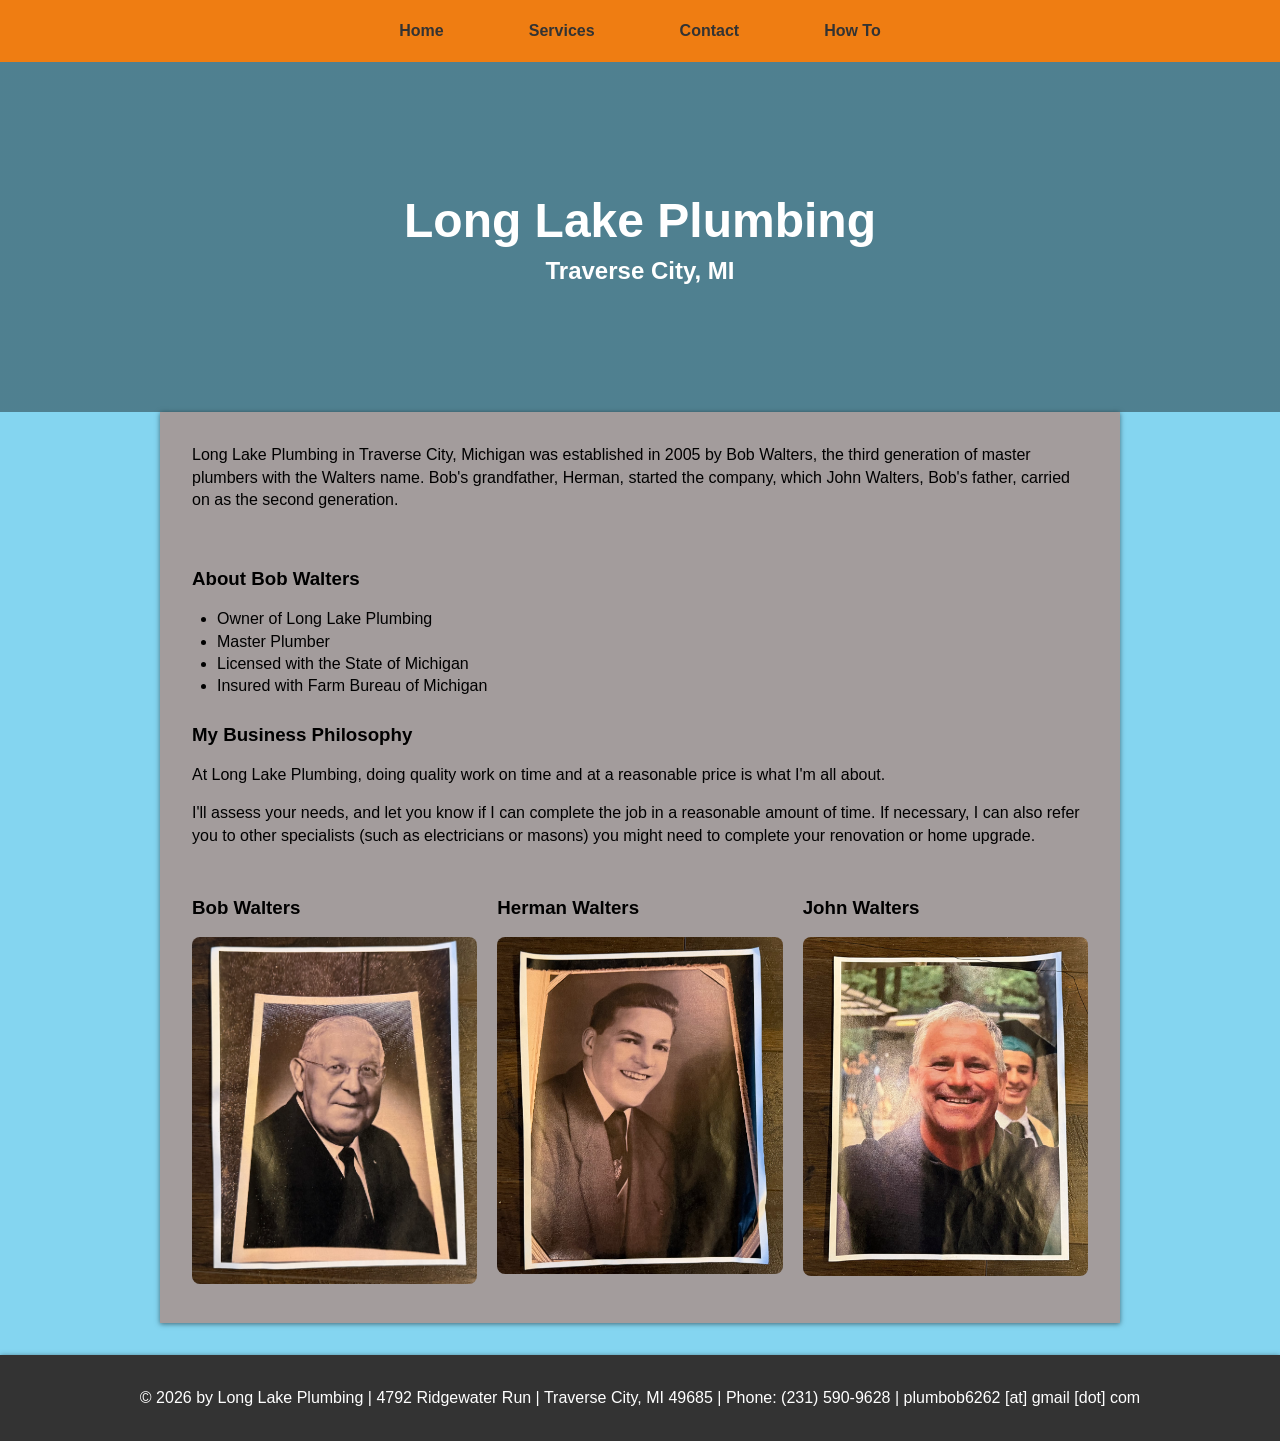
==== commit ffce07e2: "Linked style sheet to index.html" ====
--- a/plumbing/index.html
+++ b/plumbing/index.html
@@ -4,6 +4,7 @@
 	<meta charset="utf-8">
 	<meta name="viewport" content="width=device-width, initial-scale=1.0">
 	<title>Home | Long Lake Plumbing</title>
+    <link rel="stylesheet" href="plumbing.css">
 </head>
 <body>		
 
--- a/plumbing/plumbing.css
+++ b/plumbing/plumbing.css
@@ -0,0 +1,196 @@
+/* Global Variables */
+:root {
+    --orange: #EF7D12;
+    --steelblue: rgb(36, 83, 145);
+    --dark: #333;
+    --light: #fff;
+    --grey: #ddd;
+    --shadow: 0 1px 5px rgba(0, 0, 0, 0.5);
+}
+
+/* Global Reset */
+* {
+    margin: 0;
+    padding: 0;
+    box-sizing: border-box;
+}
+
+body {
+    font-family: Arial, Helvetica, sans-serif;
+    line-height: 1.4;
+    background-color: var(--grey);
+}
+
+/* CSS Grid Layout Structure */
+.page-wrapper {
+    display: grid;
+    grid-template-areas: 
+        "nav"
+        "header"
+        "content"
+        "footer";
+    grid-template-columns: 1fr;
+    background-color: rgb(132, 213, 240);
+}
+
+/* Responsive Navbar using Flexbox */
+.main-nav {
+    grid-area: nav;
+    background-color: var(--orange);
+    position: sticky;
+    top: 0;
+    z-index: 100;
+    width: 100%;
+    display: flex;
+    justify-content: center;
+    align-items: center;
+    min-height: 60px;
+}
+
+.main-nav ul {
+    display: flex;
+    list-style: none;
+    flex-wrap: wrap;
+    justify-content: center;
+    gap: 5px;
+}
+
+.main-nav li a {
+    text-decoration: none;
+    color: #333;
+    font-weight: bold;
+    padding: 20px 40px;
+    display: block;
+    transition: 0.3s;
+}
+
+.main-nav li a:hover {
+    color: var(--light);
+    background-color: var(--steelblue);
+}
+
+/* Header with Responsive Background Image */
+header {
+    grid-area: header;
+    background: linear-gradient(rgba(0,0,0,0.4), rgba(0,0,0,0.4)), 
+                url('images/wrench-metal-pipe.jpg') no-repeat center center;
+    background-size: cover;
+    height: 350px;
+    display: flex;
+    flex-direction: column;
+    justify-content: center;
+    align-items: center;
+    color: var(--light);
+    text-align: center;
+}
+
+header h1 {
+    font-size: 3rem;
+}
+
+header h2 {
+    font-size: 1.5rem;
+}
+
+/* Main Content Section */
+.container {
+    grid-area: content;
+    background-color: rgb(163, 156, 156);
+    width: 75%;
+    margin: 0 auto;
+    padding: 2rem;
+    box-shadow: var(--shadow);
+}
+
+.container h3 {
+    text-align: left;
+    background: transparent;
+    margin: 1rem 0;
+}
+
+.container ul {
+    margin-left: 25px;
+    margin-bottom: 1.5rem;
+}
+
+.container p {
+    margin-bottom: 1rem;
+}
+
+/* Founders Section - Horizontal Layout (Desktop) */
+.founders {
+    display: flex;
+    flex-direction: row;
+    justify-content: space-between;
+    gap: 20px;
+    margin-top: 2rem;
+}
+
+.founder {
+    flex: 1;
+    text-align: center;
+}
+
+.founder img {
+    max-width: 100%;
+    height: auto;
+    border-radius: 8px;
+}
+
+/* Footer Styling */
+footer {
+    grid-area: footer;
+    background: var(--dark);
+    color: var(--light);
+    text-align: center;
+    padding: 2rem;
+    margin-top: 2rem;
+    box-shadow: var(--shadow);
+}
+
+#emergency { 
+    color: red; 
+    font-weight: bold; 
+}
+
+.services-list li {
+    margin-left:30px;
+}
+
+/* Mobile Responsive View */
+@media (max-width: 700px) {
+    .main-nav ul {
+        flex-direction: column;
+        width: 100%;
+    }
+
+    .main-nav li {
+        width: 100%;
+        text-align: center;
+    }
+
+    .main-nav li a {
+        padding: 15px;
+        border-bottom: 1px solid rgba(0,0,0,0.1);
+    }
+
+    .container {
+        width: 95%;
+    }
+
+    header h1 {
+        font-size: 2rem;
+    }
+
+    /* Founders Section - Vertical Stack (Mobile) */
+    .founders {
+        flex-direction: column;
+        align-items: center;
+    }
+
+    .founder {
+        width: 100%;
+        margin-bottom: 2rem;
+    }
+}
+
